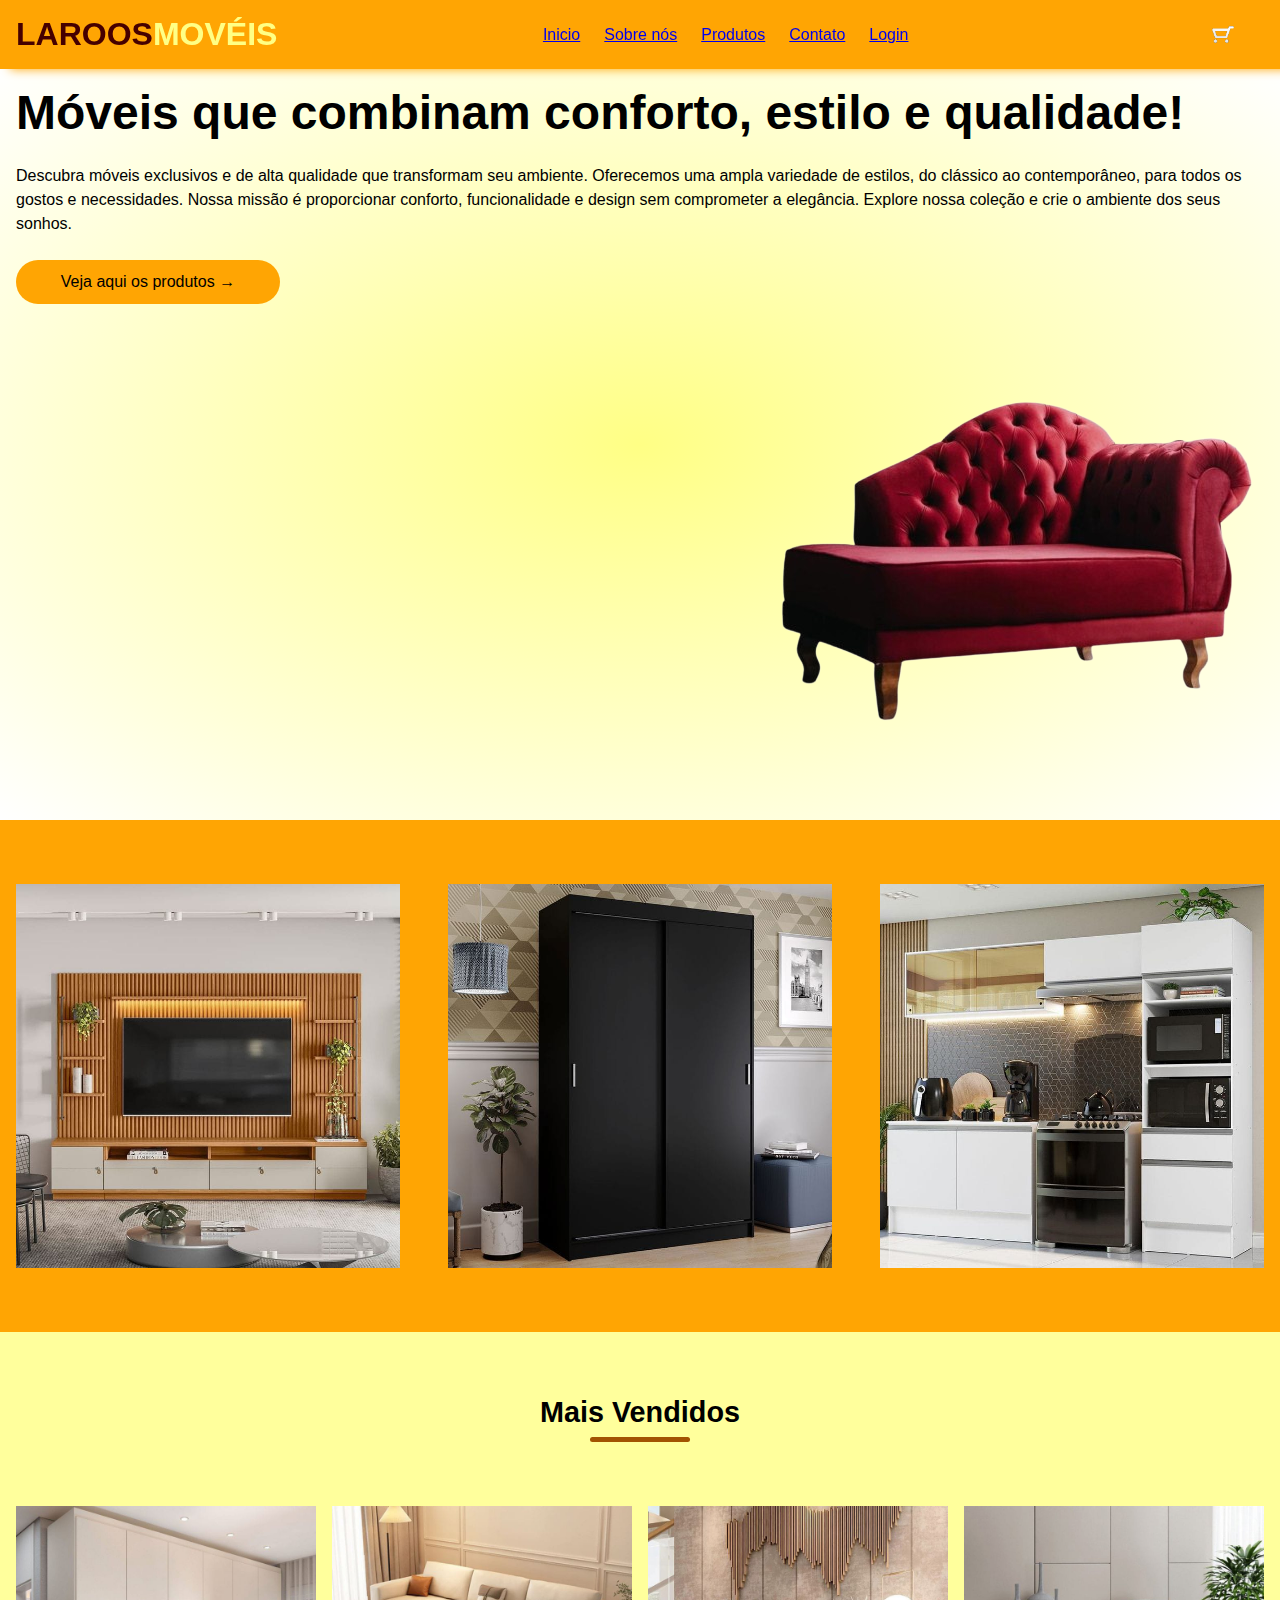
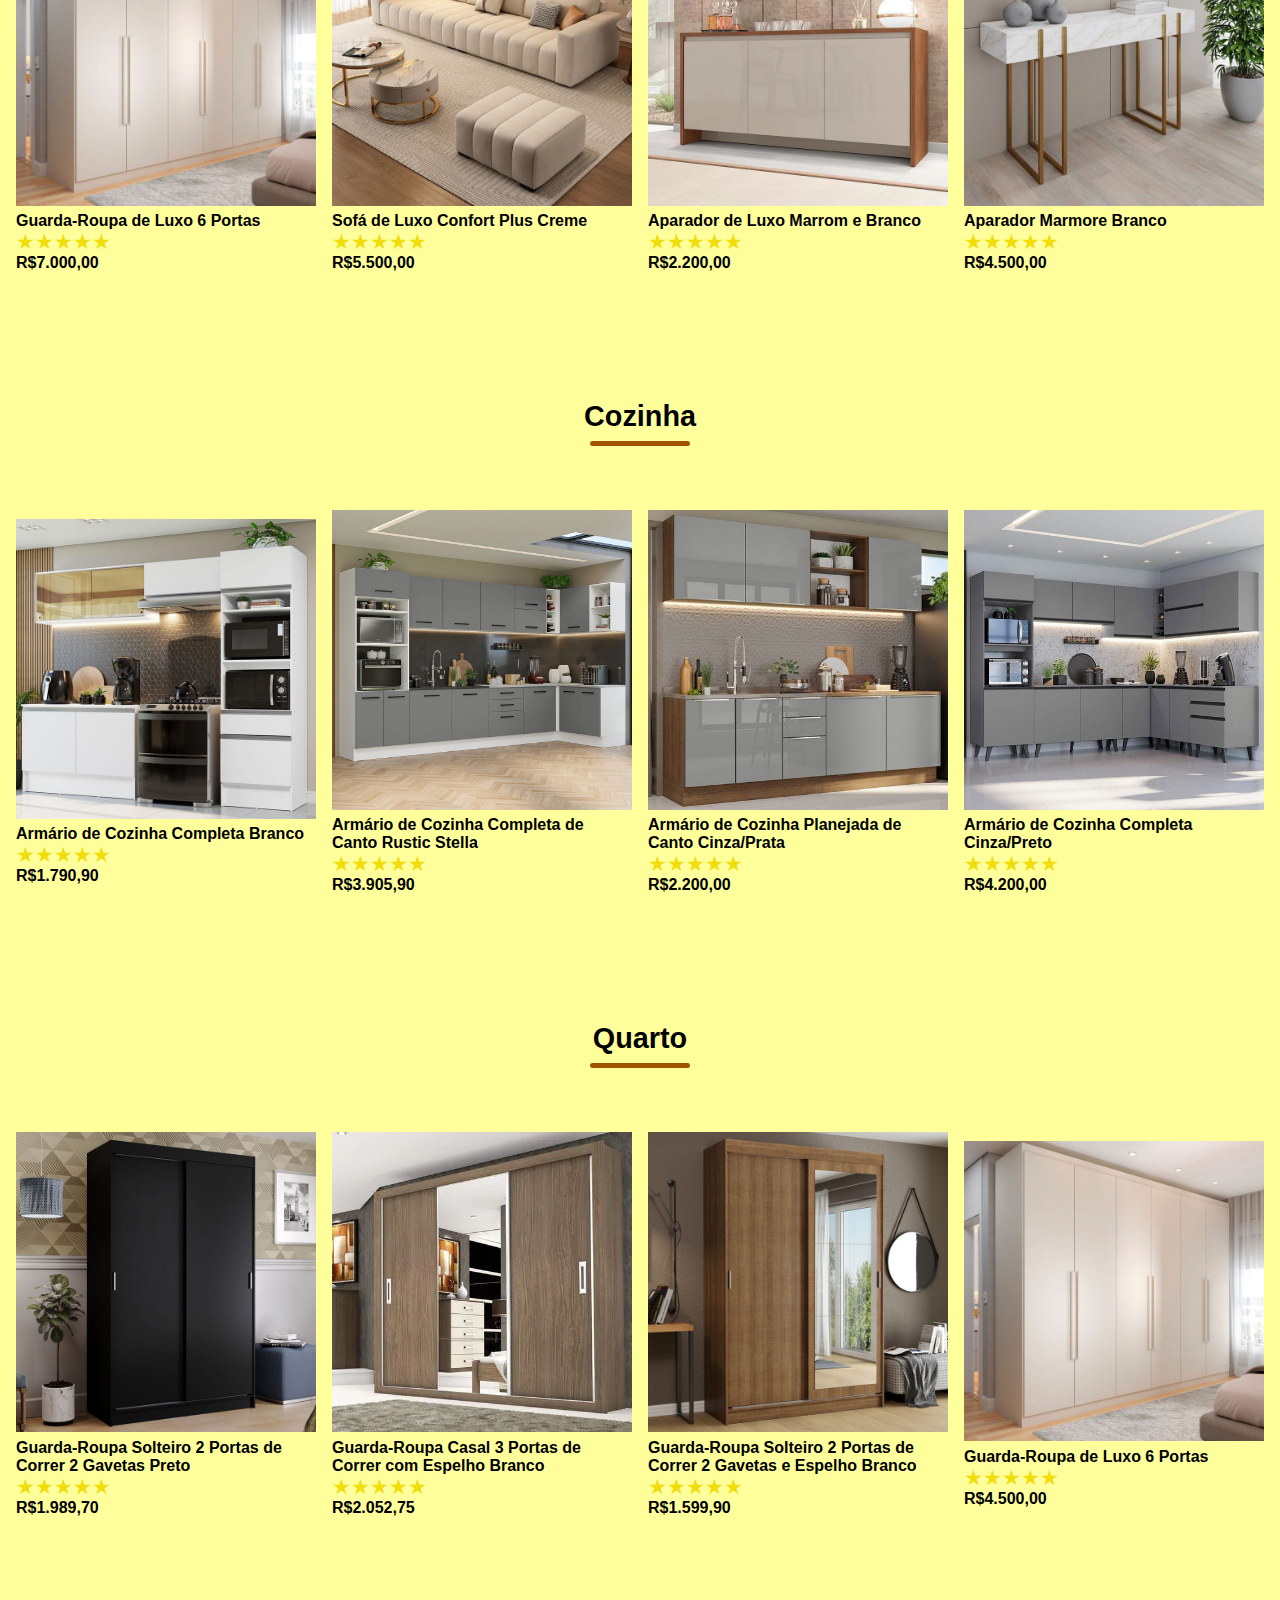
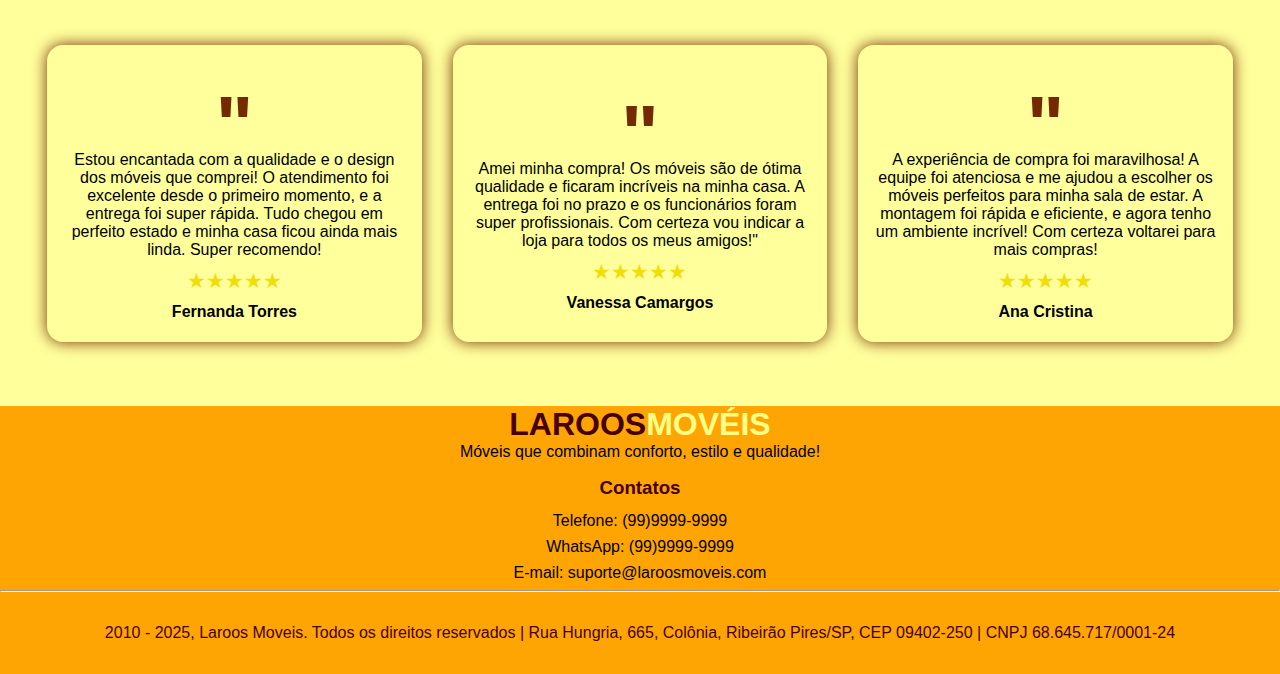
==== index.html @ 6b42f902 "teste" ====
<!DOCTYPE html>
<html lang="pt-br">

<head>
    <meta charset="UTF-8">
    <meta name="viewport" content="width=device-width, initial-scale=1.0">
    <meta name="author" content="Larissa e Sara">
    <title>Laros Movéis | Loja De Movéis</title>
    <link rel="stylesheet" href="style.css" />
</head>

<body>
    <div class="navbar">
        <div class="header-inner-content">
            <h1 class="logo">LAROOS<span>MOVÉIS</span></h1>
            <nav>
                <ul>
                    <li><a href="index.html">Inicio</a></li>
                    <li><a href="sobre-nos.html">Sobre nós</a></li>
                    <li><a href="produtos.html">Produtos</a></li>
                    <li><a href="contato.html">Contato</a></li>
                    <li><a href="login.html">Login</a></li>
                </ul>
            </nav>
            <div class="nav-icon-container">
                <img src="img/carrinho-removebg-preview.png" alt="Carrinho de compras">
                <img src="img/menu-removebg-preview.png" class="menu-button">
            </div>
        </div>
    </div>
    <header>
        <div class="header-inner-content">
            <div class="header-bottom-side">
                <div>
                    <div class="header-bottom-side-left">
                        <h2>Móveis que combinam conforto, estilo e qualidade!</h2>
                        <p>
                            Descubra móveis exclusivos e de alta qualidade que transformam seu ambiente.
                            Oferecemos uma ampla variedade de estilos, do clássico ao contemporâneo, para todos os
                            gostos e necessidades.
                            Nossa missão é proporcionar conforto, funcionalidade e design sem comprometer a elegância.
                            Explore nossa coleção e crie o ambiente dos seus sonhos.
                        </p>
                        <button> Veja aqui os produtos &#8594;</button>
                    </div>
                    <div class="header-bottom-side-right">
                        <img src="img/divan.png" alt="Divã estiloso">
                    </div>
                </div>
            </div>
        </div>
    </header>

    <!-- Conteúdo principal-->

    <main>
        <div class="gray-background">
            <div class="page-inner-content">
                <div class="cols cols-3">
                    <img src="img/img_1.jpeg" alt="Imagem de móveis 1" />
                    <img src="img/img_2.jpeg" alt="Imagem de móveis 2" />
                    <img src="img/produto8.jpeg" alt="Imagem de produto 8" />
                </div>
            </div>
        </div>
        <div>
            <div class="page-inner-content">
                <h3 class="sessao-titulo">Mais Vendidos</h3>
                <div class="linha-sublinhado"></div>
                <div class="cols cols-4">
                    <div class="produto">
                        <img src="img/produto6.jpeg" alt="Guarda-Roupa de Luxo 6 Portas" />
                        <p class="nome-produto">Guarda-Roupa de Luxo 6 Portas</p>
                        <p class="avaliacao"> &#9733;&#9733;&#9733;&#9733;&#9733;</p>
                        <p class="preco-produto">R$7.000,00</p>
                    </div>
                    <div class="produto">
                        <img src="img/produto7.jpeg" alt="Sofá de Luxo Confort Plus Creme" />
                        <p class="nome-produto">Sofá de Luxo Confort Plus Creme</p>
                        <p class="avaliacao"> &#9733;&#9733;&#9733;&#9733;&#9733;</p>
                        <p class="preco-produto">R$5.500,00</p>
                    </div>
                    <div class="produto">
                        <img src="img/produto9.jpeg" alt="Aparador de Luxo Marrom e Branco" />
                        <p class="nome-produto">Aparador de Luxo Marrom e Branco</p>
                        <p class="avaliacao"> &#9733;&#9733;&#9733;&#9733;&#9733;</p>
                        <p class="preco-produto">R$2.200,00</p>
                    </div>
                    <div class="produto">
                        <img src="img/produto10.jpeg" alt="Aparador Marmore Branco" />
                        <p class="nome-produto">Aparador Marmore Branco</p>
                        <p class="avaliacao"> &#9733;&#9733;&#9733;&#9733;&#9733;</p>
                        <p class="preco-produto">R$4.500,00</p>
                    </div>
                </div>
            </div>

            <div class="page-inner-content">
                <h3 class="sessao-titulo">Cozinha</h3>
                <div class="linha-sublinhado"></div>
                <div class="cols cols-4">
                    <div class="produto">
                        <img src="img/produto8.jpeg" alt="Armário de Cozinha Completa Branco" />
                        <p class="nome-produto">Armário de Cozinha Completa Branco</p>
                        <p class="avaliacao"> &#9733;&#9733;&#9733;&#9733;&#9733;</p>
                        <p class="preco-produto">R$1.790,90</p>
                    </div>
                    <div class="produto">
                        <img src="img/cozinha.webp" alt="Armário de Cozinha Completa de Canto Rustic Stella" />
                        <p class="nome-produto">Armário de Cozinha Completa de Canto Rustic Stella</p>
                        <p class="avaliacao"> &#9733;&#9733;&#9733;&#9733;&#9733;</p>
                        <p class="preco-produto">R$3.905,90</p>
                    </div>
                    <div class="produto">
                        <img src="img/produto12.jpeg" alt="Armário de Cozinha Planejada de Canto Cinza/Prata" />
                        <p class="nome-produto">Armário de Cozinha Planejada de Canto Cinza/Prata</p>
                        <p class="avaliacao"> &#9733;&#9733;&#9733;&#9733;&#9733;</p>
                        <p class="preco-produto">R$2.200,00</p>
                    </div>
                    <div class="produto">
                        <img src="img/produto13.jpeg" alt="Armário de Cozinha Completa Cinza/Preto" />
                        <p class="nome-produto">Armário de Cozinha Completa Cinza/Preto</p>
                        <p class="avaliacao"> &#9733;&#9733;&#9733;&#9733;&#9733;</p>
                        <p class="preco-produto">R$4.200,00</p>
                    </div>
                </div>
            </div>
            <div class="page-inner-content">
                <h3 class="sessao-titulo">Quarto</h3>
                <div class="linha-sublinhado"></div>
                <div class="cols cols-4">
                    <div class="produto">
                        <img src="img/img_2.jpeg" alt="Guarda-Roupa Solteiro 2 Portas de Correr Preto" />
                        <p class="nome-produto">Guarda-Roupa Solteiro 2 Portas de Correr 2 Gavetas Preto</p>
                        <p class="avaliacao"> &#9733;&#9733;&#9733;&#9733;&#9733;</p>
                        <p class="preco-produto">R$1.989,70</p>
                    </div>
                    <div class="produto">
                        <img src="img/produto3.jpeg" alt="Guarda-Roupa Casal com Espelho Branco" />
                        <p class="nome-produto">Guarda-Roupa Casal 3 Portas de Correr com Espelho Branco</p>
                        <p class="avaliacao"> &#9733;&#9733;&#9733;&#9733;&#9733;</p>
                        <p class="preco-produto">R$2.052,75</p>
                    </div>
                    <div class="produto">
                        <img src="img/produto4.jpeg" alt="Guarda-Roupa Solteiro com Espelho Branco" />
                        <p class="nome-produto">Guarda-Roupa Solteiro 2 Portas de Correr 2 Gavetas e Espelho Branco</p>
                        <p class="avaliacao"> &#9733;&#9733;&#9733;&#9733;&#9733;</p>
                        <p class="preco-produto">R$1.599,90</p>
                    </div>
                    <div class="produto">
                        <img src="img/produto6.jpeg" alt="Guarda-Roupa de Luxo 6 Portas" />
                        <p class="nome-produto">Guarda-Roupa de Luxo 6 Portas</p>
                        <p class="avaliacao"> &#9733;&#9733;&#9733;&#9733;&#9733;</p>
                        <p class="preco-produto">R$4.500,00</p>
                    </div>
                </div>
                <div>
                    <div class="page-inner-content">
                        <div class="comentarios">
                            <div class="comentario">
                                <p>"</p>
                                <p> Estou encantada com a qualidade e o design dos móveis que comprei!
                                    O atendimento foi excelente desde o primeiro momento, e a entrega foi super rápida.
                                    Tudo chegou em perfeito estado e minha casa ficou ainda mais linda. Super recomendo!
                                </p>
                                <p class="avaliacao"> &#9733;&#9733;&#9733;&#9733;&#9733;</p>
                                <p>Fernanda Torres</p>
                            </div>
                            <div class="comentario">
                                <p>"</p>
                                <p> Amei minha compra! Os móveis são de ótima qualidade e ficaram incríveis na minha
                                    casa.
                                    A entrega foi no prazo e os funcionários foram super profissionais.
                                    Com certeza vou indicar a loja para todos os meus amigos!"
                                </p>
                                <p class="avaliacao"> &#9733;&#9733;&#9733;&#9733;&#9733;</p>
                                <p>Vanessa Camargos</p>
                            </div>
                            <div class="comentario">
                                <p>"</p>
                                <p> A experiência de compra foi maravilhosa!
                                    A equipe foi atenciosa e me ajudou a escolher os móveis perfeitos para minha sala de
                                    estar. A montagem foi rápida e eficiente, e agora tenho um ambiente incrível!
                                    Com certeza voltarei para mais compras!
                                </p>
                                <p class="avaliacao"> &#9733;&#9733;&#9733;&#9733;&#9733;</p>
                                <p>Ana Cristina</p>
                            </div>
                        </div>
    </main>

    <footer class="gray-background">

        <div class="logo-footer">
            <h1 class="logo">LAROOS<span>MOVÉIS</span></h1>
            <p>Móveis que combinam conforto, estilo e qualidade!</p>
        </div>
        <div class="links-footer">
            <h3>Contatos</h3>
            <ul>
                <li>Telefone: (99)9999-9999</li>
                <li>WhatsApp: (99)9999-9999</li>
                <li>E-mail: suporte@laroosmoveis.com</li>
            </ul>
        </div>

        <hr class="page-inner-content" />

        <div class="page-inner-content copyright">
            <p>2010 - 2025, Laroos Moveis. Todos os direitos reservados
                | Rua Hungria, 665, Colônia, Ribeirão Pires/SP, CEP 09402-250 | CNPJ 68.645.717/0001-24</p>
        </div>

    </footer>
    <script>
        const navbar = document.querySelector(".navbar");
        const menuButton = document.querySelector(".menu-button");
        const menuItems = document.querySelectorAll("#menu-list li");

        menuButton.addEventListener('click', () => {
            navbar.classList.toggle("show-menu");
        });

        // Função para destacar o item de menu selecionado
        menuItems.forEach(item => {
            item.addEventListener('click', () => {
                menuItems.forEach(menu => menu.classList.remove('active'));
                item.classList.add('active');
                alert(`Você clicou em: ${item.textContent}`);
            });
        });

        // Função de login simples
        document.getElementById('login-link').addEventListener('click', function () {
            const username = prompt("Digite seu usuário:");
            const password = prompt("Digite sua senha:");

            if (username === "admin" && password === "1234") {
                alert("Login bem-sucedido! Bem-vindo, " + username);
            } else {
                alert("Usuário ou senha incorretos. Tente novamente.");
            }
        });
    </script>
</body>

</html>
---- style.css ----
/* Define o box-sizing para todos os elementos, garantindo que padding e border sejam incluídos nas dimensões dos elementos */
* {
  box-sizing: border-box;
  padding: 0;
  margin: 0;
}

/* Define a fonte do corpo da página como Arial ou Helvetica, com fallback para sans-serif */
body {
  font-family: Arial, Helvetica, sans-serif;
}

/* Centraliza o conteúdo dentro do header com um max-width de 1300px */
.header-inner-content {
  max-width: 1300px;
  margin-left: auto;
  margin-right: auto;
}

/* Estilo da barra de navegação */
.navbar {
  background-color:#ffa503; /* Cor de fundo marrom */
  padding: 1rem; /* Espaçamento interno */
  position: sticky; /* A barra de navegação ficará fixa no topo */
  top: 0;
  box-shadow: 10px 0px 10px #ffa503; /* Sombras sutis à direita */
  z-index: 99; /* Garante que a navbar fique sobre outros elementos */
}

/* Dentro da navbar, as divs são organizadas com flexbox, alinhando os itens horizontalmente */
.navbar > div {
  display: flex;
  align-items: center;
  justify-content: space-between; /* Espaçamento entre os itens */
  position: relative;
}

/* Estilo do logo */
.logo {
  color: #460000; /* Cor do logo */
}

/* Estilo do span dentro do logo, definindo uma cor roxa */
.logo span {
  color: #ffff85;
}

/* Define o estilo da lista de navegação */
nav ul {
  display: flex; /* Organiza os itens da lista horizontalmente */
  list-style: none; /* Remove os marcadores da lista */
  align-items: center;
}

/* Estilo dos ícones de navegação */
.nav-icon-container {
  display: flex;
  align-items: center;
}

/* Define o tamanho das imagens dos ícones e o cursor de ponteiro */
.nav-icon-container img {
  width: 50px;
  cursor: pointer;
}

/* Espaçamento entre os ícones, aplicando margem apenas no primeiro ícone */
.nav-icon-container img:first-child {
  margin-right: 1rem;
}

/* Estilo dos itens de lista de navegação */
nav ul li {
  color: #ffff85; /* Cor do texto dos itens */
  margin-right: 1.5rem; /* Espaçamento entre os itens */
  cursor: pointer; /* Cursor de ponteiro quando passar sobre os itens */
}

/* Efeito de hover para os itens da lista de navegação */
nav ul li:hover {
  transform: translateY(-5px); /* Animação de elevação ao passar o mouse */
  transition: all 0.2s; /* Transição suave */
  font-weight: bold; /* Torna o texto em negrito ao passar o mouse */
}

/* Esconde o botão de menu em telas maiores */
.menu-button {
  display: none;
}

/* Estilo do header com um gradiente radial de branco para cinza claro */
header {
  background-image: radial-gradient(#ffff85, #ffff);
}

/* Estilo da parte inferior do cabeçalho, utilizando flexbox para alinhamento */
.header-bottom-side {
  display: flex;
  align-items: center;
  justify-self: center; /* Centraliza o conteúdo */
  padding: 1rem;
}

/* Define o layout da parte esquerda do cabeçalho */
.header-bottom-side-left {
  height: 100%;
  flex-basis: 50%; /* Define que o lado esquerdo ocupará 50% do espaço */
}

/* Estilo do título na parte esquerda */
.header-bottom-side-left h2 {
  font-size: 3rem; /* Tamanho grande para o título */
  margin-bottom: 1.5rem; /* Espaçamento abaixo do título */
}

/* Estilo do parágrafo na parte esquerda */
.header-bottom-side-left p {
  line-height: 1.5rem; /* Define o espaçamento entre as linhas do parágrafo */
  margin-bottom: 1.5rem;
}

/* Estilo do botão na parte esquerda */
.header-bottom-side-left button {
  background-color: #ffa503; /* Cor de fundo do botão */
  border: none; /* Remove a borda */
  cursor: pointer; /* Cursor de ponteiro */
  padding: 0.8rem 2.8rem; /* Espaçamento interno do botão */
  border-radius: 9999px; /* Deixa o botão com bordas arredondadas */
  color: #000000; /* Cor do texto no botão */
  font-weight: 500; /* Peso da fonte */
  font-size: 1rem; /* Tamanho da fonte */
  transition: all 0.2s; /* Transição suave para os efeitos */
}

/* Efeito de hover no botão */
.header-bottom-side-left button:hover {
  background-color: #ffe968; /* Muda a cor do fundo quando o botão é pressionado */
}

/* Estilo da parte direita do cabeçalho, que ocupa 50% do espaço */
.header-bottom-side-right {
  flex-basis: 50%;
  display: flex;
  align-items: right;
  justify-content: right; /* Alinha a imagem à direita */
}

/* Estilo da imagem na parte direita */
.header-bottom-side-right img {
  max-width: 100%; /* Ajusta a largura da imagem */
}

@media (max-width: 800px) {
  .logo {
    font-size: 1.2rem;
  }

  .menu-button {
    display: none;
  }

  .header-bottom-side {
    flex-direction: column;
    text-align: center;
    padding-top: 4rem;
  }

  nav {
    position: absolute;
    background-color: #ffa503;
    width: 100%;
    top: 46px;
    display: none;
  }

  .show-menu nav {
    display: block;
  }

  nav ul {
    flex-direction: column;
  }

  nav ul li {
    text-align: center;
    padding: 0.8rem;
  }
}

/* estilo do conteudo principal*/

main {
  background-color: #ffff9c;
}
.gray-background {
  background-color: #ffa503;
}

.page-inner-content {
  max-width: 1500px;
  margin: 0 auto;
}

.cols {
  display: grid;
  align-items: center;
  justify-content: space-evenly;
  padding: 4rem 1rem;
}
.cols-3 {
  grid-template-columns: repeat(3, 1fr);
  gap: 3rem;
}

.cols-3 img {
  max-width: 100%;
}

.cols-4 img {
  max-width: 100%;
}

.cols-4 {
  grid-template-columns: repeat(4, 1fr);
  gap: 1rem;
}

.cols > * {
  cursor: pointer;
  transition: all 0.2s;
}

.cols > *:hover {
  transform: translateY(-5px);
}

.sessao-titulo {
  text-align: center;
  margin-top: 4rem;
  font-size: 1.8rem;
}

.linha-sublinhado {
  width: 100px;
  height: 5px;
  background: #a25301;
  border-radius: 9999px;
  margin: 8px auto 0 auto;
}
.produto {
  color: #000000
  margin-bottom: 1rem;
  display: flex;
  flex-direction: column;
}

.nome-produto {
  font-weight: 600;
  margin-top: 0.4rem;
}

.avaliacao {
  color: rgb(240, 221, 9);
  font-size: 1.3rem;
}

.preco-produto {
  font-weight: 600;
}

@media (max-width: 800px) {
  .section-title {
    font-size: 1rem;
  }

  .cols-3 {
    grid-template-columns: repeat(1, 1fr);
  }

  .cols-4 {
    grid-template-columns: repeat(2, 1fr);
  }

  .produto,
  .preco-produto,
  .avaliacao {
    max-height: 1rem;
    overflow: hidden;
    font-size: 0.8rem;
  }
}

.comentarios {
  display: flex;
  padding: 4rem 1rem;
  justify-content: space-evenly;
}

.comentario {
  display: flex;
  flex-direction: column;
  align-items: center;
  justify-content: center;
  flex-basis: 30%;
  text-align: center;
  box-shadow: 0 0 15px #742901;
  padding: 1rem;
  border-radius: 1rem;
  cursor: pointer;
  transition: all 0.2s;
}

.comentario:hover {
  transform: translateY(-5px);
}

.comentario p {
  margin: 5px 0;
}

.comentario p:first-child {
  font-weight: bold;
  font-size: 5rem;
  color: #742901;
  margin-top: 3rem;
  line-height: 2rem;
}

.comentario p:last-child {
  font-weight: bold;
}

@media (max-width: 800px) {
  .comentarios {
    flex-direction: column;
  }

  .comentario {
    margin-bottom: 1.2rem;
  }
}

.footer-content {
  display: flex;
  align-items: center;
  color: #460000;
  padding: 2rem 1 rem;
  gap: 2rem;
}

.logo-footer {
  text-align: center;
  margin-bottom: 1rem;
}
.links-footer h3 {
  color: #460000;
  margin-bottom: 0.8rem;
  text-align: center;
}

.links-footer ul {
  list-style: none;
  text-align: center;
}

.links-footer ul li {
  margin-bottom: 0.5rem;
  cursor: pointer;
  text-align: center;
}

.copyright {
  color: #460000;
  padding: 2rem 0;
  text-align: center;
}
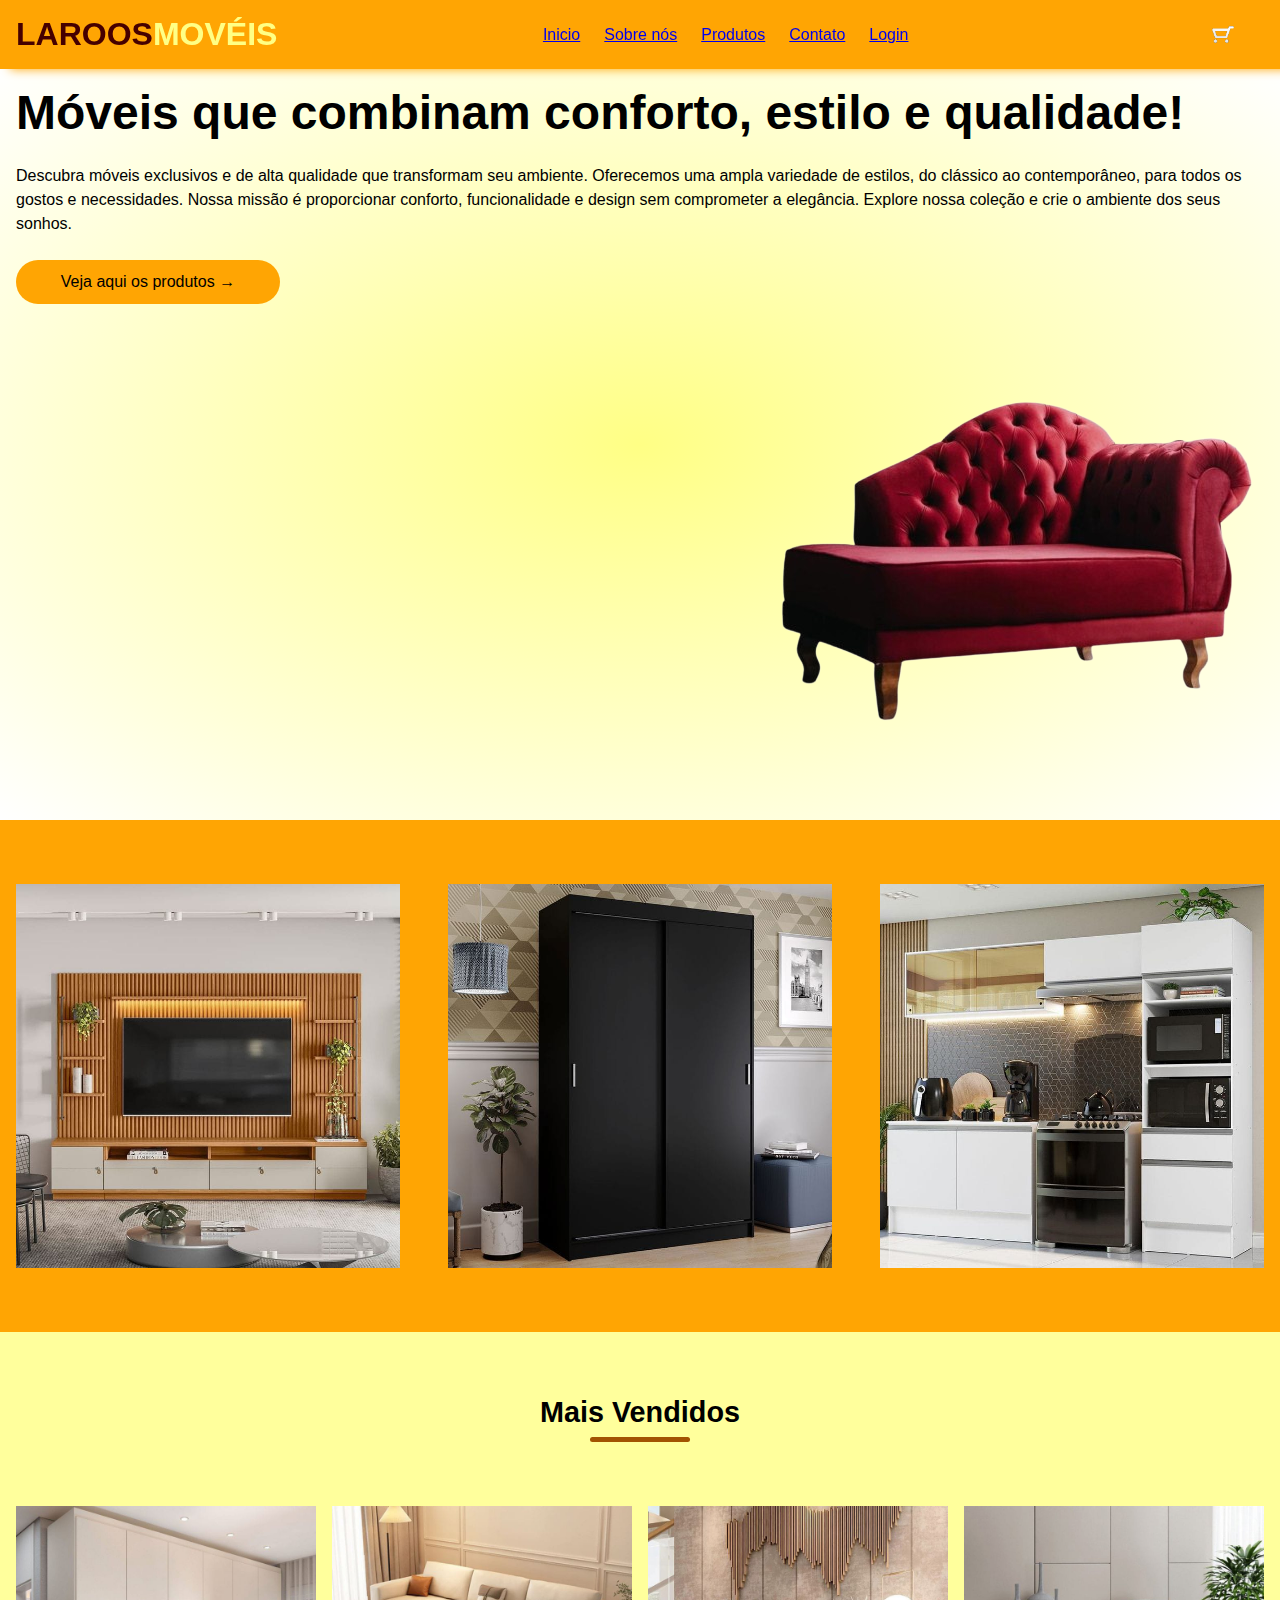
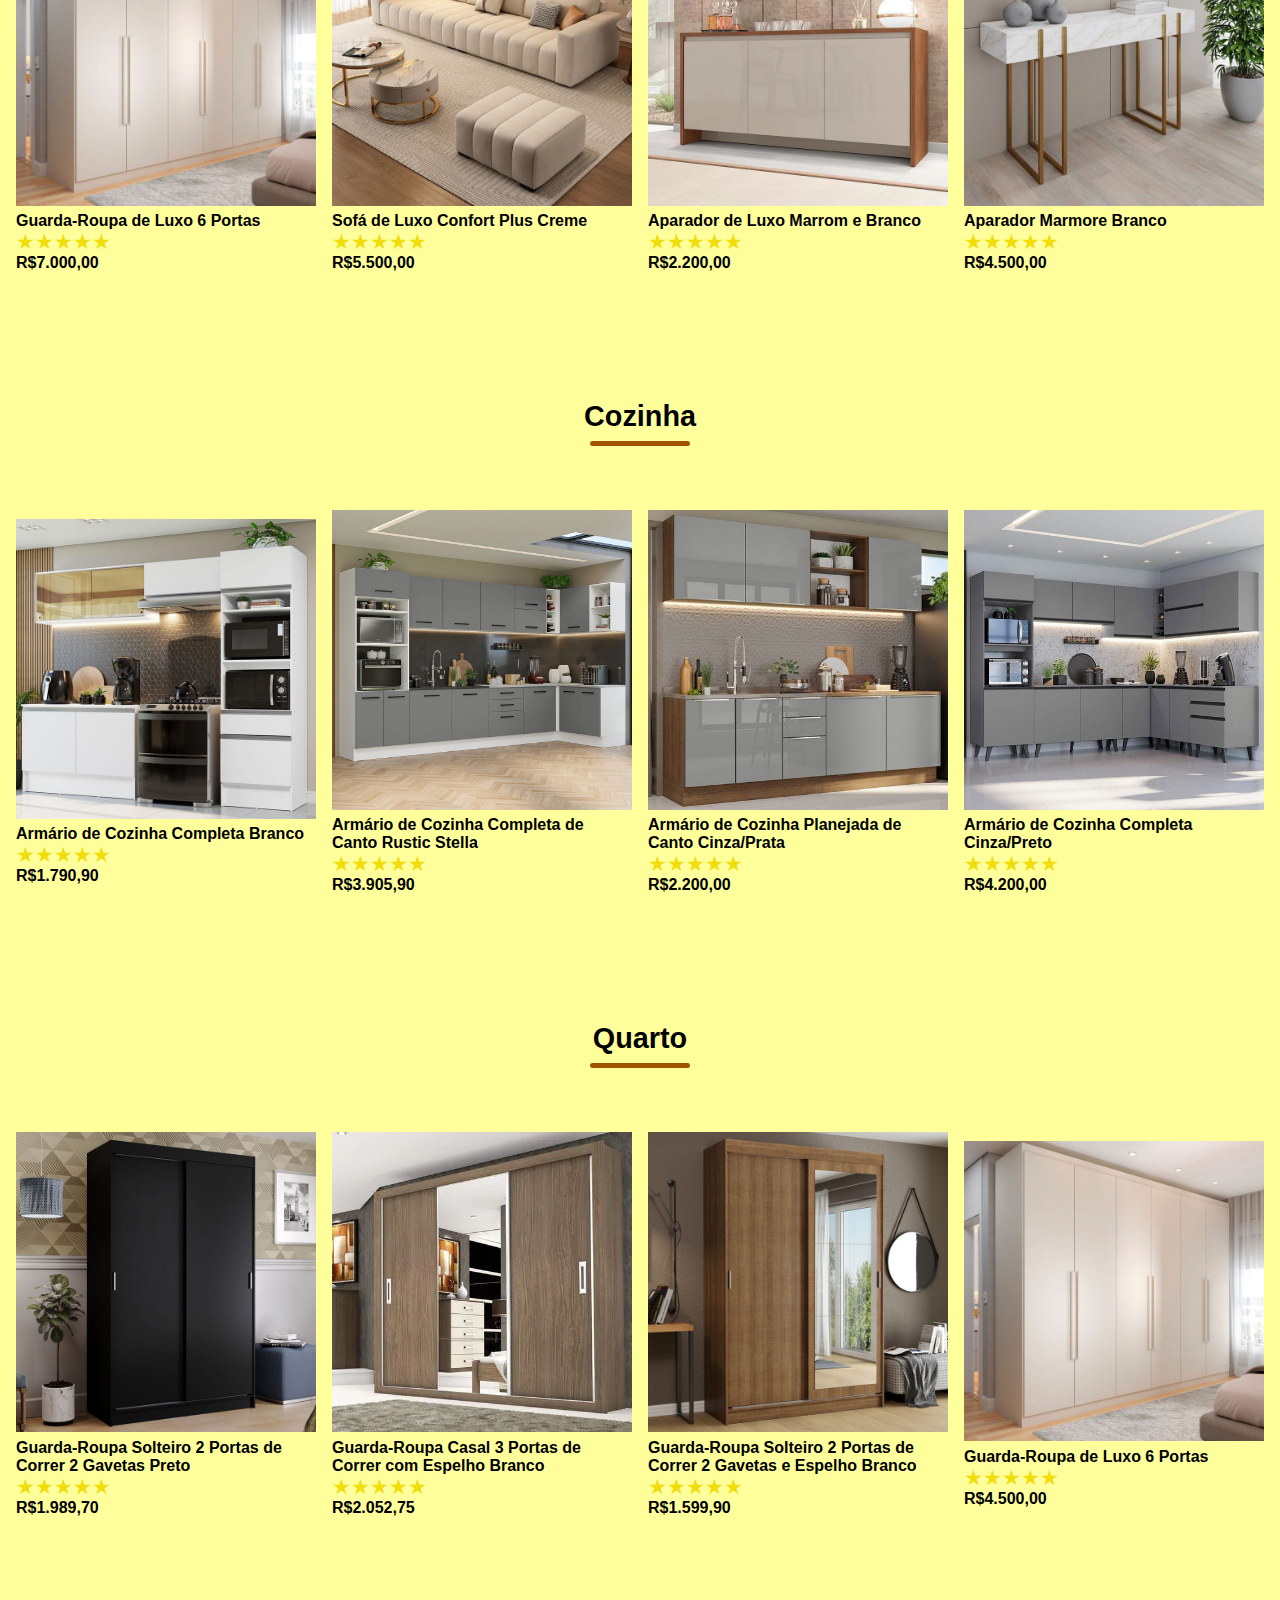
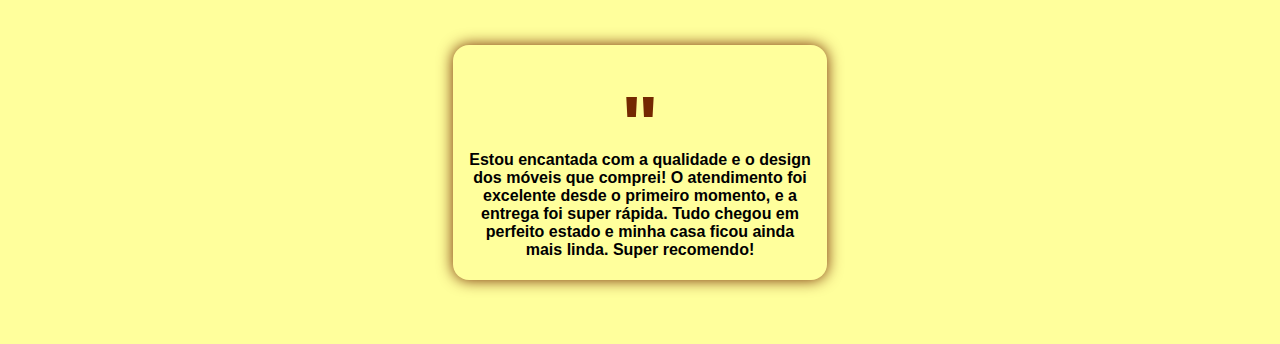
==== commit eaf9fdf5: "." ====
--- a/index.html
+++ b/index.html
@@ -6,15 +6,17 @@
     <meta name="viewport" content="width=device-width, initial-scale=1.0">
     <meta name="author" content="Larissa e Sara">
     <title>Laros Movéis | Loja De Movéis</title>
-    <link rel="stylesheet" href="style.css" />
+    <link rel="stylesheet" href="style.css" /> <!-- Importa o arquivo de estilos CSS -->
 </head>
 
 <body>
+    <!-- Barra de navegação principal -->
     <div class="navbar">
         <div class="header-inner-content">
             <h1 class="logo">LAROOS<span>MOVÉIS</span></h1>
             <nav>
                 <ul>
+                    <!-- Links de navegação -->
                     <li><a href="index.html">Inicio</a></li>
                     <li><a href="sobre-nos.html">Sobre nós</a></li>
                     <li><a href="produtos.html">Produtos</a></li>
@@ -22,12 +24,15 @@
                     <li><a href="login.html">Login</a></li>
                 </ul>
             </nav>
+            <!-- Ídes de navegação como carrinho e menu responsivo -->
             <div class="nav-icon-container">
                 <img src="img/carrinho-removebg-preview.png" alt="Carrinho de compras">
                 <img src="img/menu-removebg-preview.png" class="menu-button">
             </div>
         </div>
     </div>
+    
+    <!-- Cabeçalho com chamada para ação -->
     <header>
         <div class="header-inner-content">
             <div class="header-bottom-side">
@@ -41,19 +46,19 @@
                             Nossa missão é proporcionar conforto, funcionalidade e design sem comprometer a elegância.
                             Explore nossa coleção e crie o ambiente dos seus sonhos.
                         </p>
-                        <button> Veja aqui os produtos &#8594;</button>
+                        <button> Veja aqui os produtos &#8594;</button> <!-- Botão com link para produtos -->
                     </div>
                     <div class="header-bottom-side-right">
-                        <img src="img/divan.png" alt="Divã estiloso">
+                        <img src="img/divan.png" alt="Divã estiloso"> <!-- Imagem decorativa -->
                     </div>
                 </div>
             </div>
         </div>
     </header>
 
-    <!-- Conteúdo principal-->
-
+    <!-- Conteúdo principal -->
     <main>
+        <!-- Seção com fundo cinza -->
         <div class="gray-background">
             <div class="page-inner-content">
                 <div class="cols cols-3">
@@ -63,11 +68,14 @@
                 </div>
             </div>
         </div>
+
+        <!-- Seção de produtos mais vendidos -->
         <div>
             <div class="page-inner-content">
                 <h3 class="sessao-titulo">Mais Vendidos</h3>
                 <div class="linha-sublinhado"></div>
                 <div class="cols cols-4">
+                    <!-- Produtos mais vendidos -->
                     <div class="produto">
                         <img src="img/produto6.jpeg" alt="Guarda-Roupa de Luxo 6 Portas" />
                         <p class="nome-produto">Guarda-Roupa de Luxo 6 Portas</p>
@@ -95,6 +103,7 @@
                 </div>
             </div>
 
+            <!-- Seção de cozinha -->
             <div class="page-inner-content">
                 <h3 class="sessao-titulo">Cozinha</h3>
                 <div class="linha-sublinhado"></div>
@@ -125,6 +134,8 @@
                     </div>
                 </div>
             </div>
+
+            <!-- Seção de quarto -->
             <div class="page-inner-content">
                 <h3 class="sessao-titulo">Quarto</h3>
                 <div class="linha-sublinhado"></div>
@@ -156,6 +167,7 @@
                 </div>
                 <div>
                     <div class="page-inner-content">
+                        <!-- Seção de comentários de clientes -->
                         <div class="comentarios">
                             <div class="comentario">
                                 <p>"</p>
@@ -163,87 +175,3 @@
                                     O atendimento foi excelente desde o primeiro momento, e a entrega foi super rápida.
                                     Tudo chegou em perfeito estado e minha casa ficou ainda mais linda. Super recomendo!
                                 </p>
-                                <p class="avaliacao"> &#9733;&#9733;&#9733;&#9733;&#9733;</p>
-                                <p>Fernanda Torres</p>
-                            </div>
-                            <div class="comentario">
-                                <p>"</p>
-                                <p> Amei minha compra! Os móveis são de ótima qualidade e ficaram incríveis na minha
-                                    casa.
-                                    A entrega foi no prazo e os funcionários foram super profissionais.
-                                    Com certeza vou indicar a loja para todos os meus amigos!"
-                                </p>
-                                <p class="avaliacao"> &#9733;&#9733;&#9733;&#9733;&#9733;</p>
-                                <p>Vanessa Camargos</p>
-                            </div>
-                            <div class="comentario">
-                                <p>"</p>
-                                <p> A experiência de compra foi maravilhosa!
-                                    A equipe foi atenciosa e me ajudou a escolher os móveis perfeitos para minha sala de
-                                    estar. A montagem foi rápida e eficiente, e agora tenho um ambiente incrível!
-                                    Com certeza voltarei para mais compras!
-                                </p>
-                                <p class="avaliacao"> &#9733;&#9733;&#9733;&#9733;&#9733;</p>
-                                <p>Ana Cristina</p>
-                            </div>
-                        </div>
-    </main>
-
-    <footer class="gray-background">
-
-        <div class="logo-footer">
-            <h1 class="logo">LAROOS<span>MOVÉIS</span></h1>
-            <p>Móveis que combinam conforto, estilo e qualidade!</p>
-        </div>
-        <div class="links-footer">
-            <h3>Contatos</h3>
-            <ul>
-                <li>Telefone: (99)9999-9999</li>
-                <li>WhatsApp: (99)9999-9999</li>
-                <li>E-mail: suporte@laroosmoveis.com</li>
-            </ul>
-        </div>
-
-        <hr class="page-inner-content" />
-
-        <div class="page-inner-content copyright">
-            <p>2010 - 2025, Laroos Moveis. Todos os direitos reservados
-                | Rua Hungria, 665, Colônia, Ribeirão Pires/SP, CEP 09402-250 | CNPJ 68.645.717/0001-24</p>
-        </div>
-
-    </footer>
-    <script>
-        const navbar = document.querySelector(".navbar");
-        const menuButton = document.querySelector(".menu-button");
-        const menuItems = document.querySelectorAll("#menu-list li");
-
-        menuButton.addEventListener('click', () => {
-            navbar.classList.toggle("show-menu");
-        });
-
-        // Função para destacar o item de menu selecionado
-        menuItems.forEach(item => {
-            item.addEventListener('click', () => {
-                menuItems.forEach(menu => menu.classList.remove('active'));
-                item.classList.add('active');
-                alert(`Você clicou em: ${item.textContent}`);
-            });
-        });
-
-        // Função de login simples
-        document.getElementById('login-link').addEventListener('click', function () {
-            const username = prompt("Digite seu usuário:");
-            const password = prompt("Digite sua senha:");
-
-            if (username === "admin" && password === "1234") {
-                alert("Login bem-sucedido! Bem-vindo, " + username);
-            } else {
-                alert("Usuário ou senha incorretos. Tente novamente.");
-            }
-        });
-    </script>
-</body>
-
-</html>
-
-
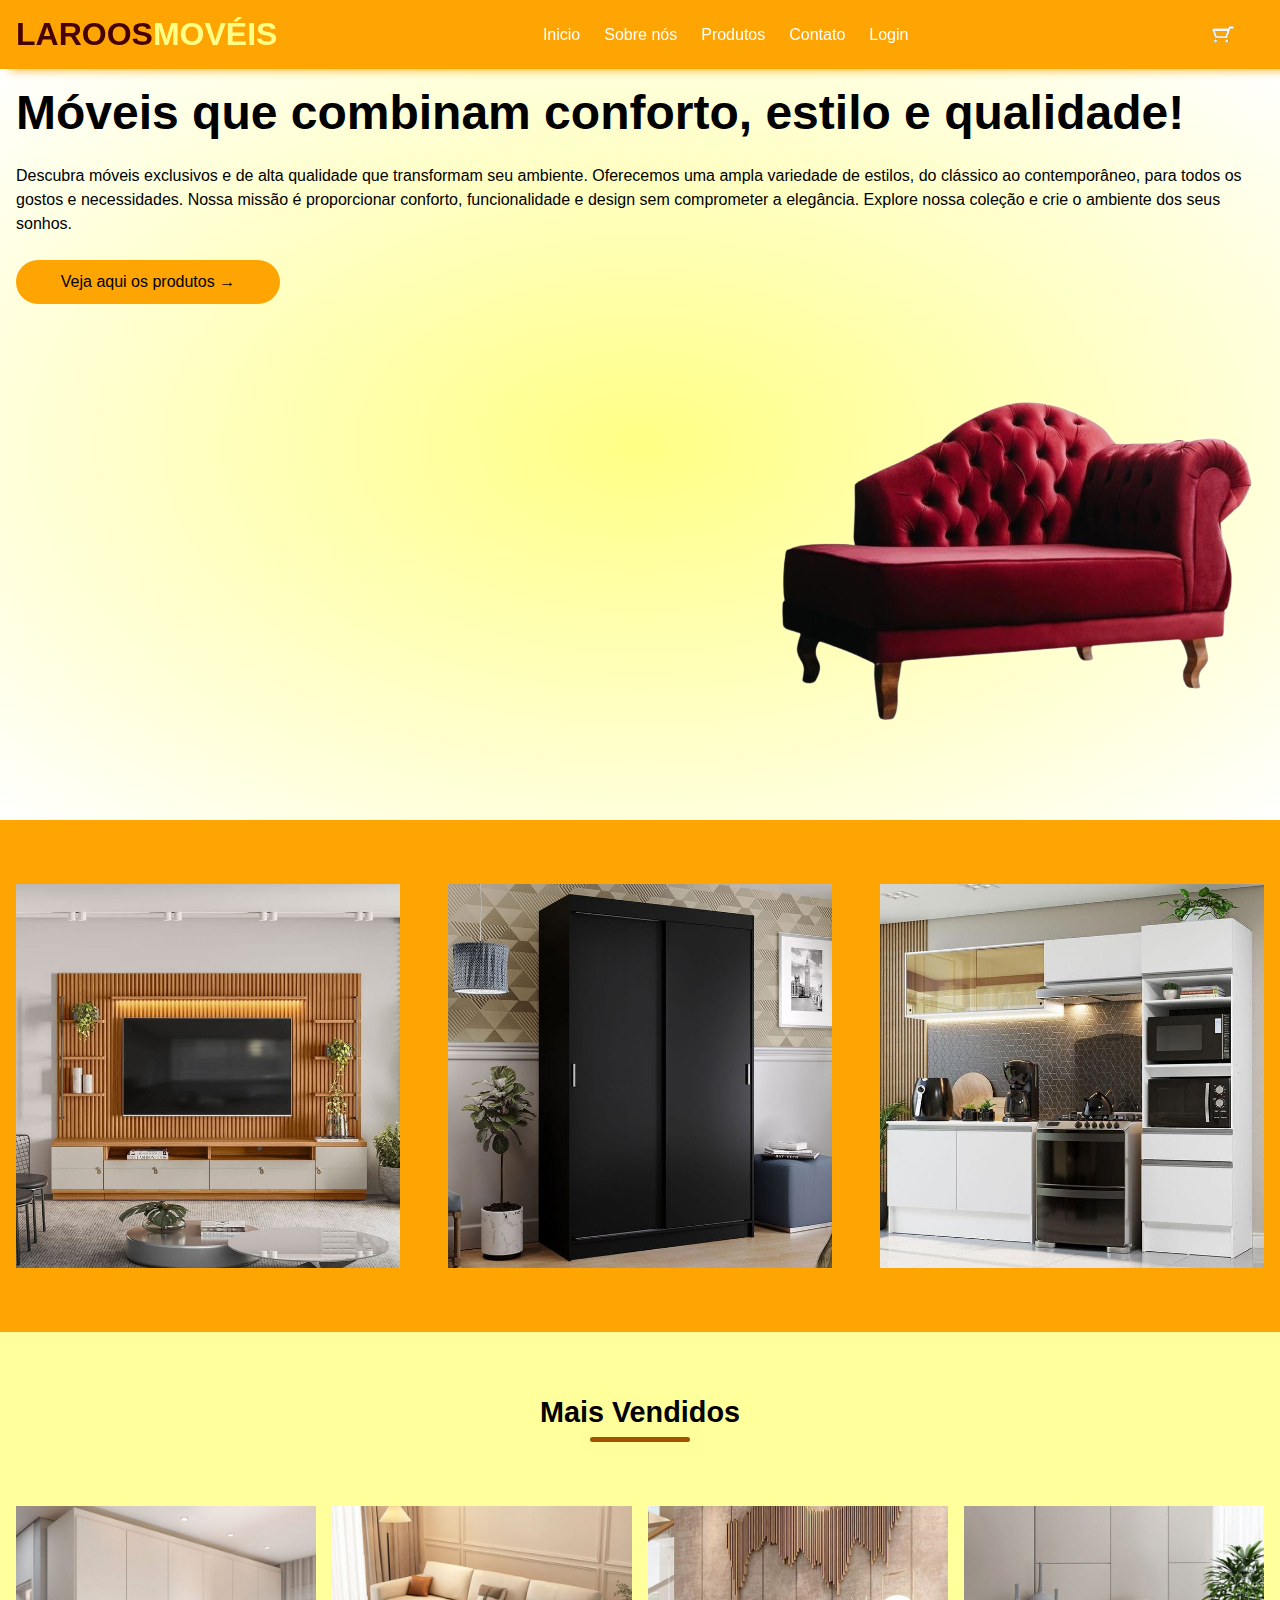
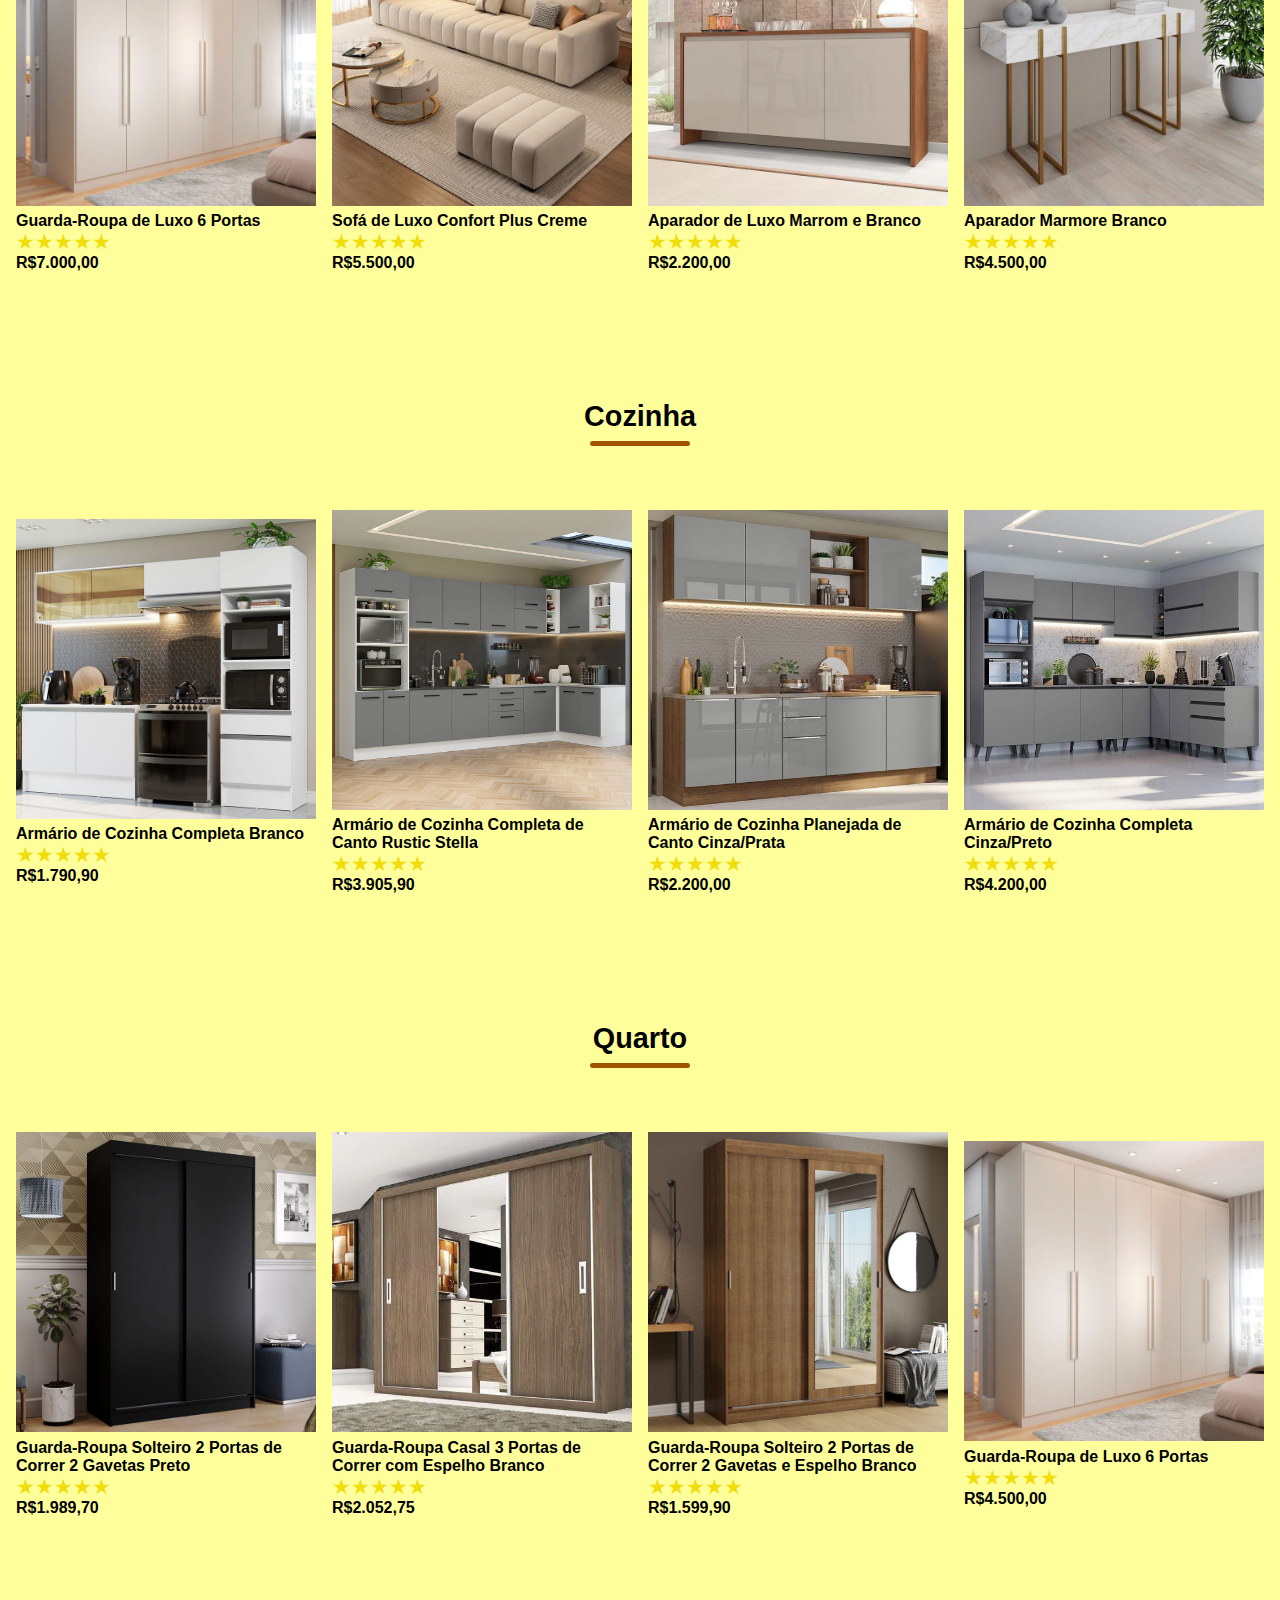
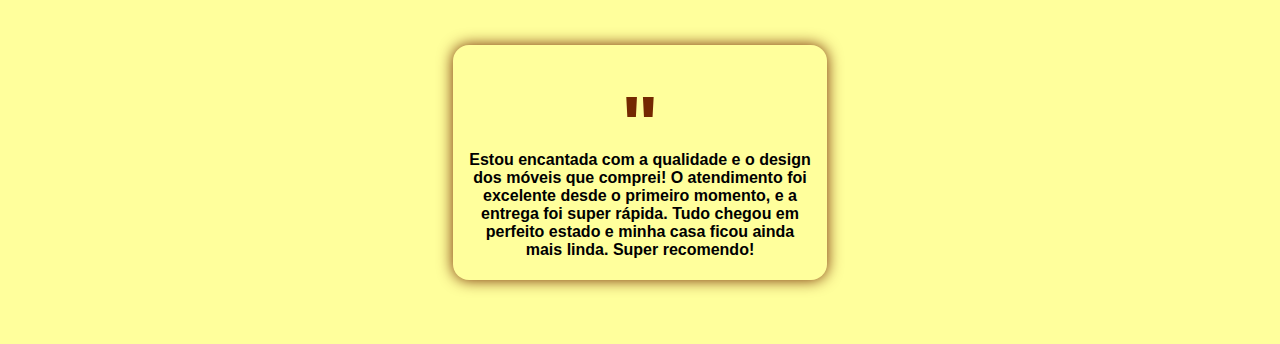
==== commit 0ceb0129: "." ====
--- a/index.html
+++ b/index.html
@@ -46,7 +46,8 @@
                             Nossa missão é proporcionar conforto, funcionalidade e design sem comprometer a elegância.
                             Explore nossa coleção e crie o ambiente dos seus sonhos.
                         </p>
-                        <button> Veja aqui os produtos &#8594;</button> <!-- Botão com link para produtos -->
+                        <button onclick="window.location.href='produtos.html'">Veja aqui os produtos &#8594;</button>
+                        <!-- Botão com link para produtos -->
                     </div>
                     <div class="header-bottom-side-right">
                         <img src="img/divan.png" alt="Divã estiloso"> <!-- Imagem decorativa -->
--- a/style.css
+++ b/style.css
@@ -68,6 +68,12 @@
 .nav-icon-container img:first-child {
   margin-right: 1rem;
 }
+
+ul li a {
+  text-decoration: none; /* Remove o sublinhado */
+  color: white; /* Deixa o texto branco */
+}
+
 
 /* Estilo dos itens de lista de navegação */
 nav ul li {
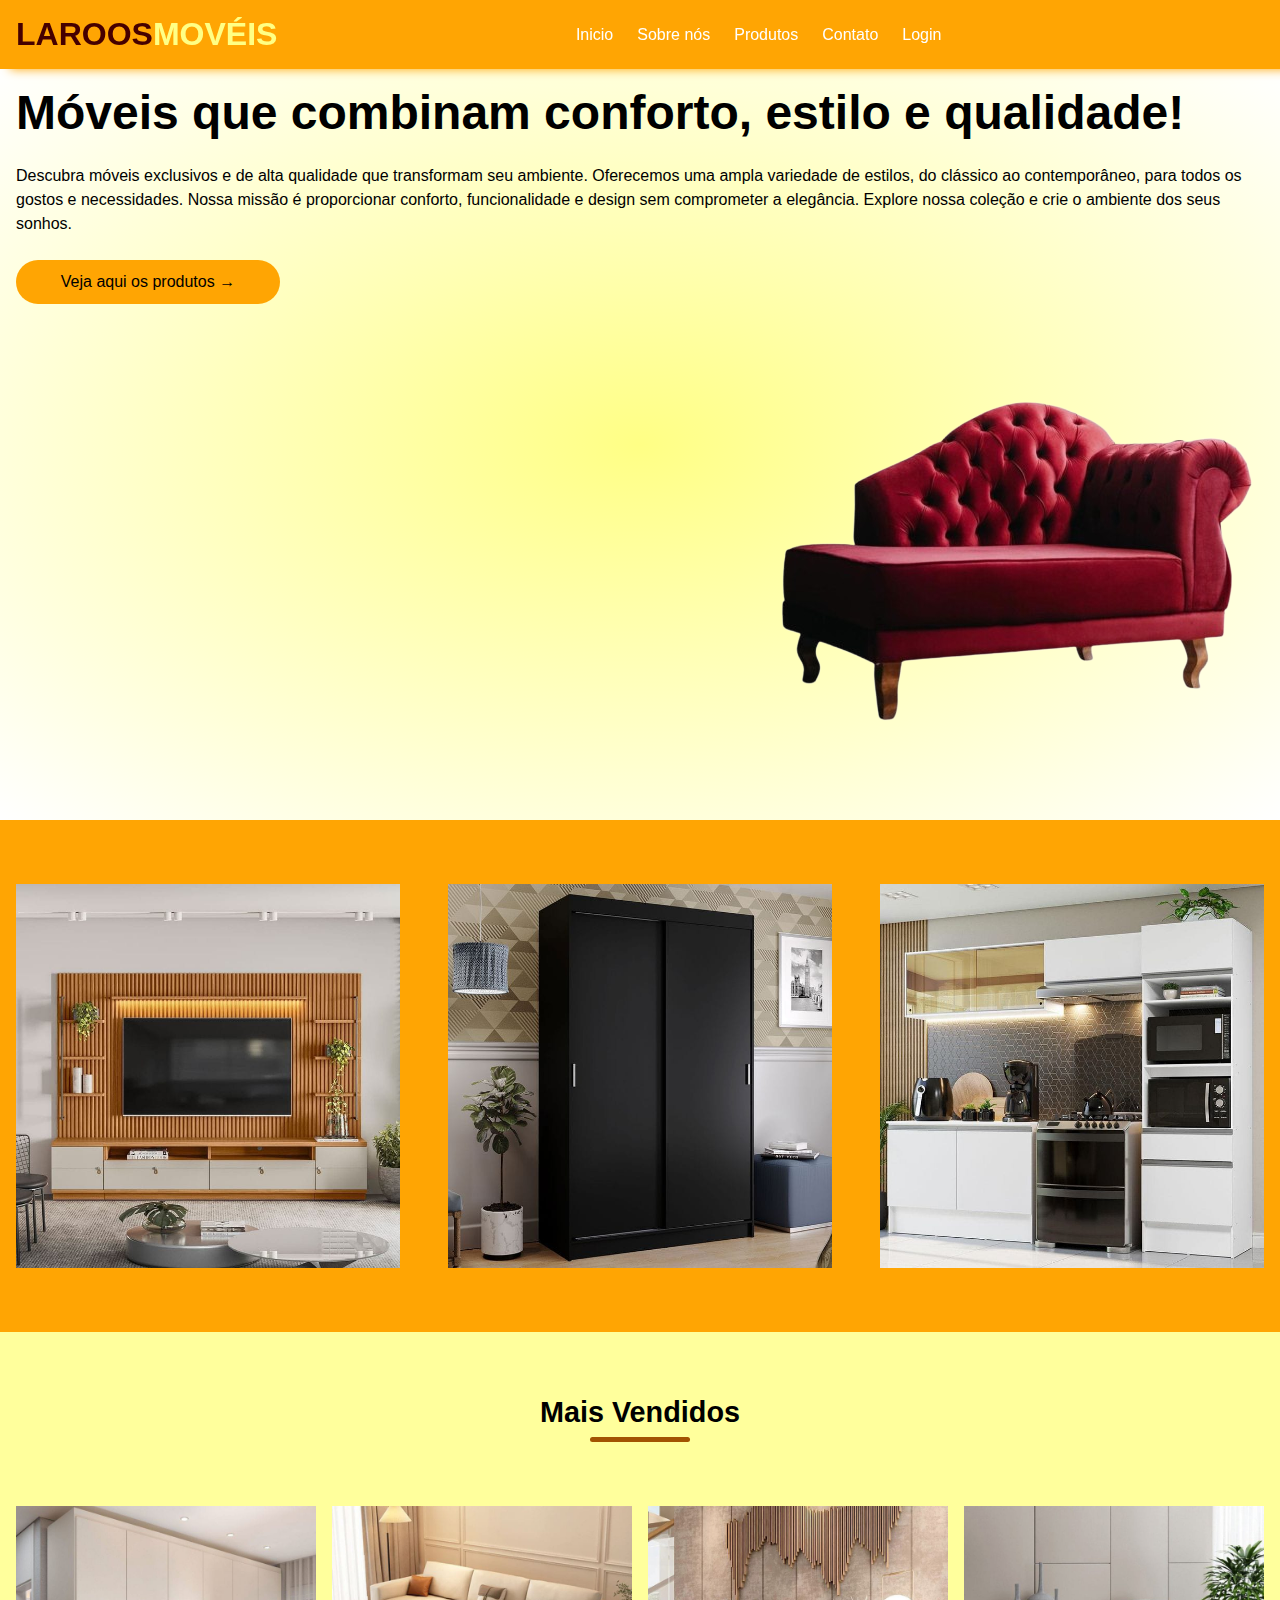
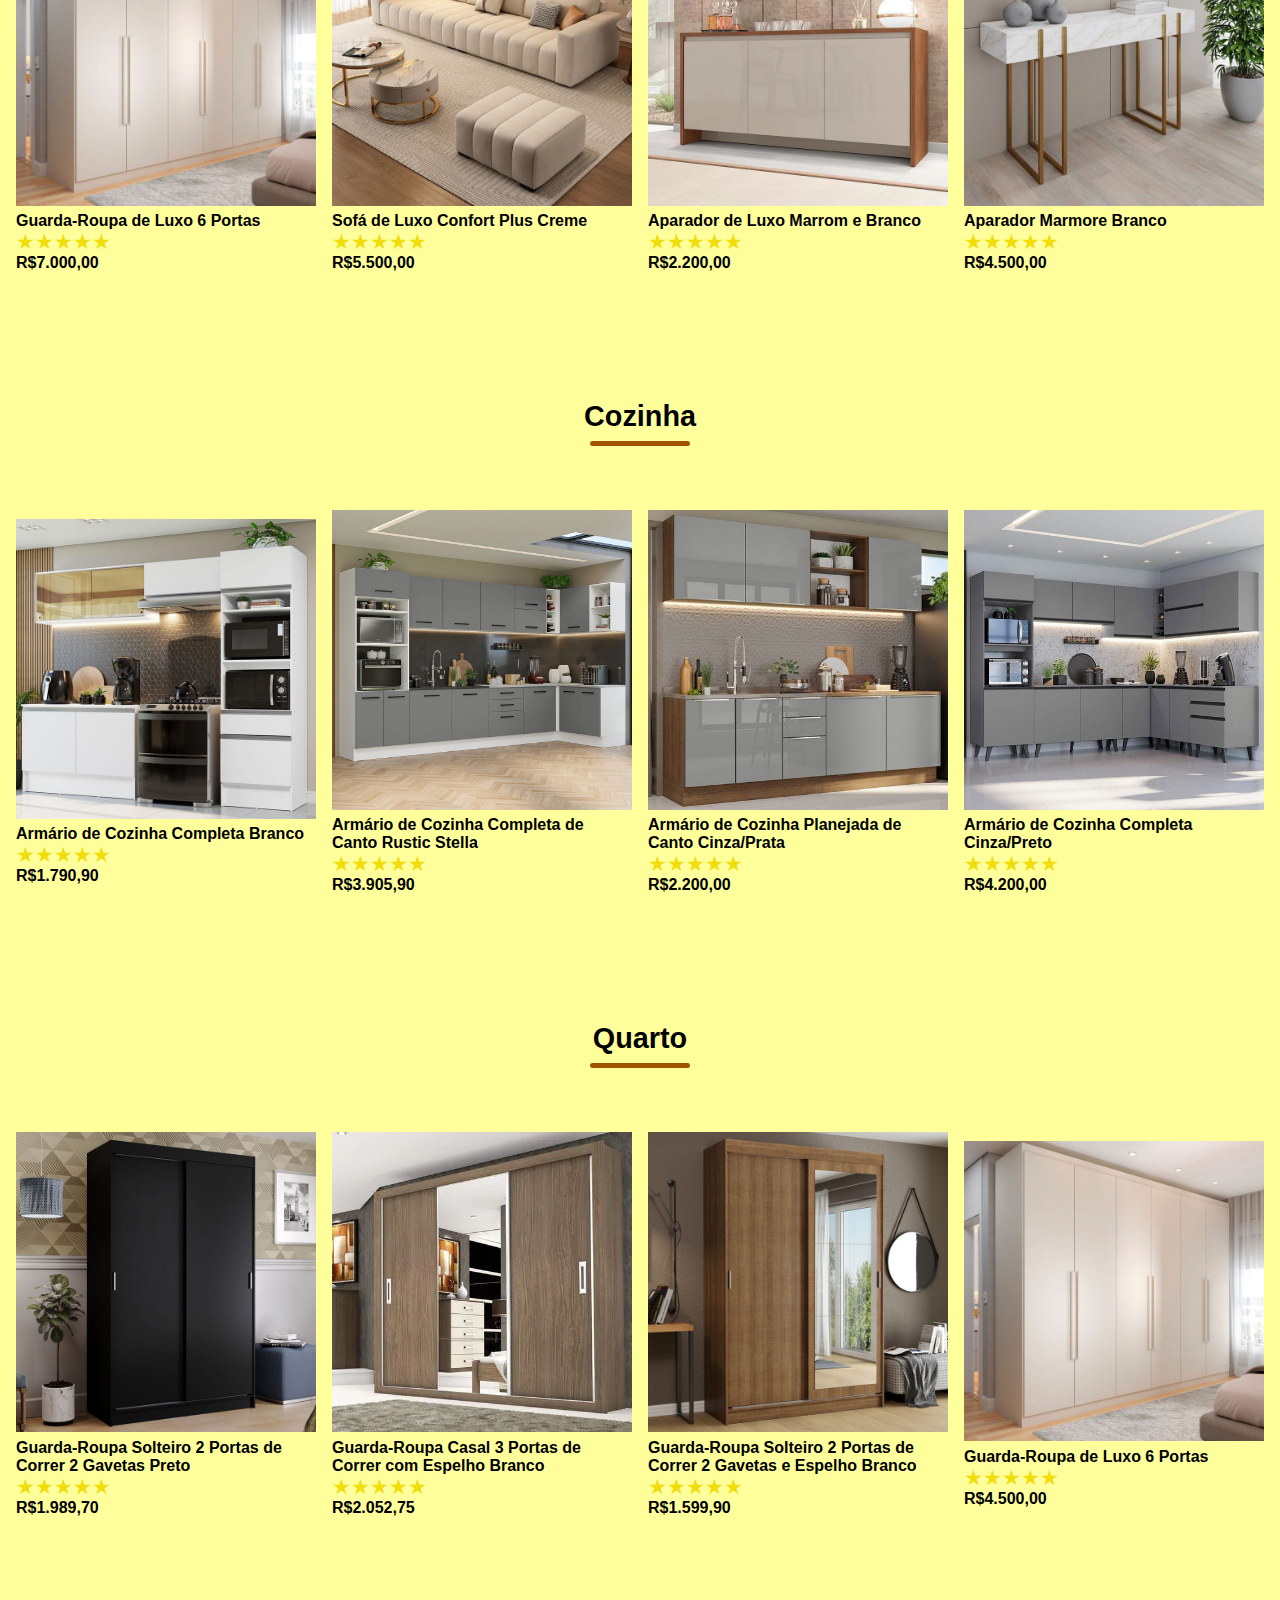
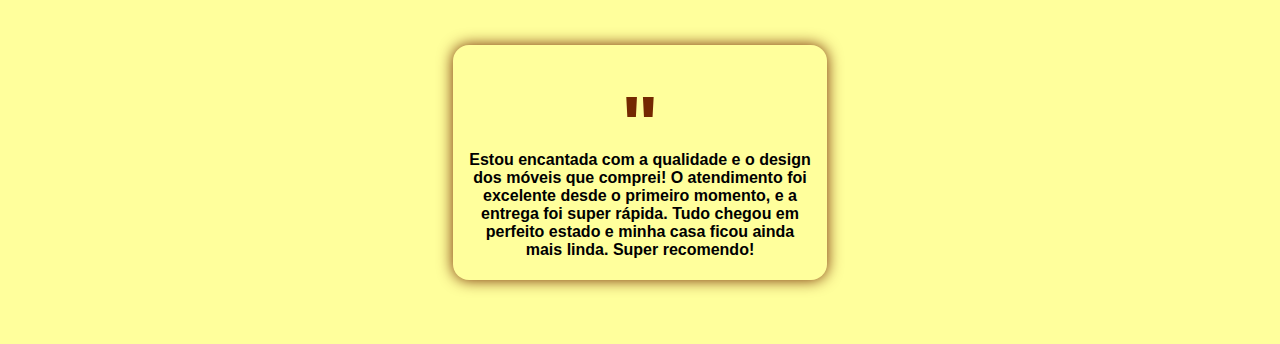
==== commit 3a661e51: "." ====
--- a/index.html
+++ b/index.html
@@ -26,7 +26,6 @@
             </nav>
             <!-- Ídes de navegação como carrinho e menu responsivo -->
             <div class="nav-icon-container">
-                <img src="img/carrinho-removebg-preview.png" alt="Carrinho de compras">
                 <img src="img/menu-removebg-preview.png" class="menu-button">
             </div>
         </div>
